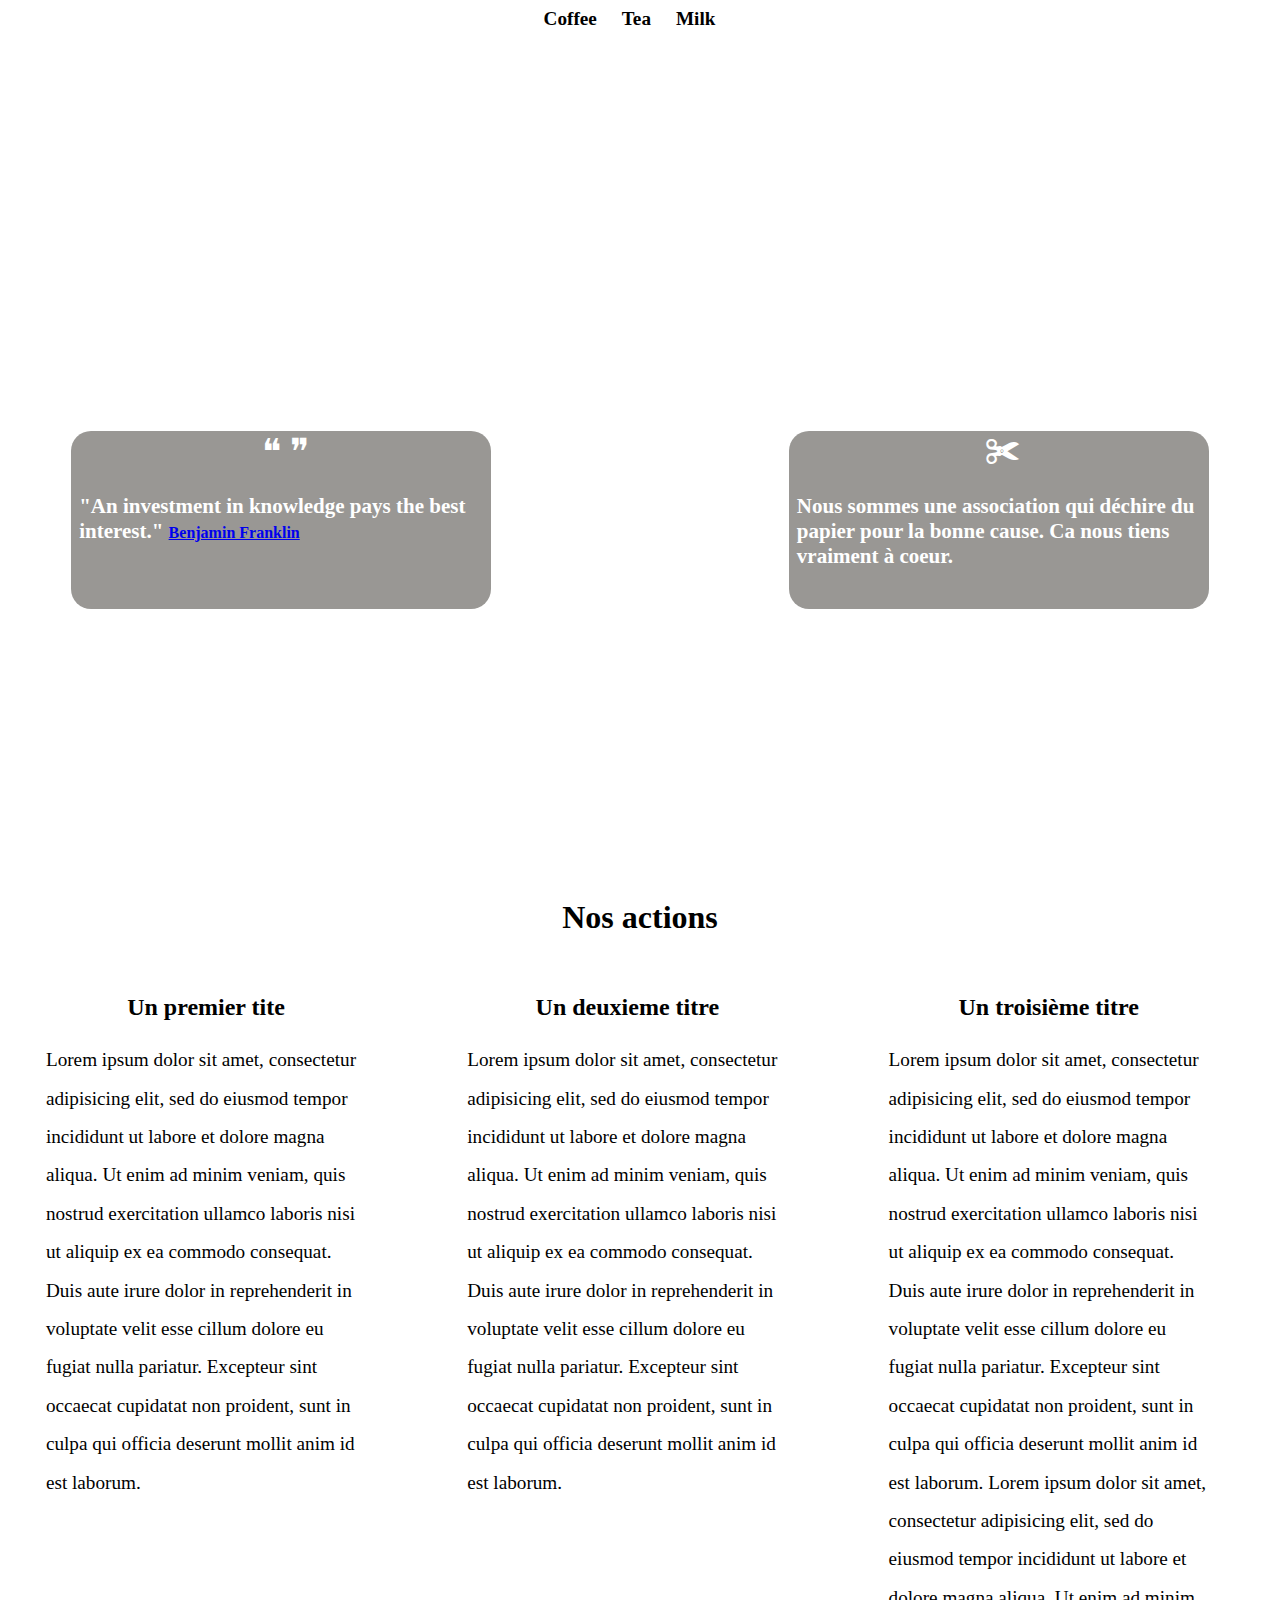
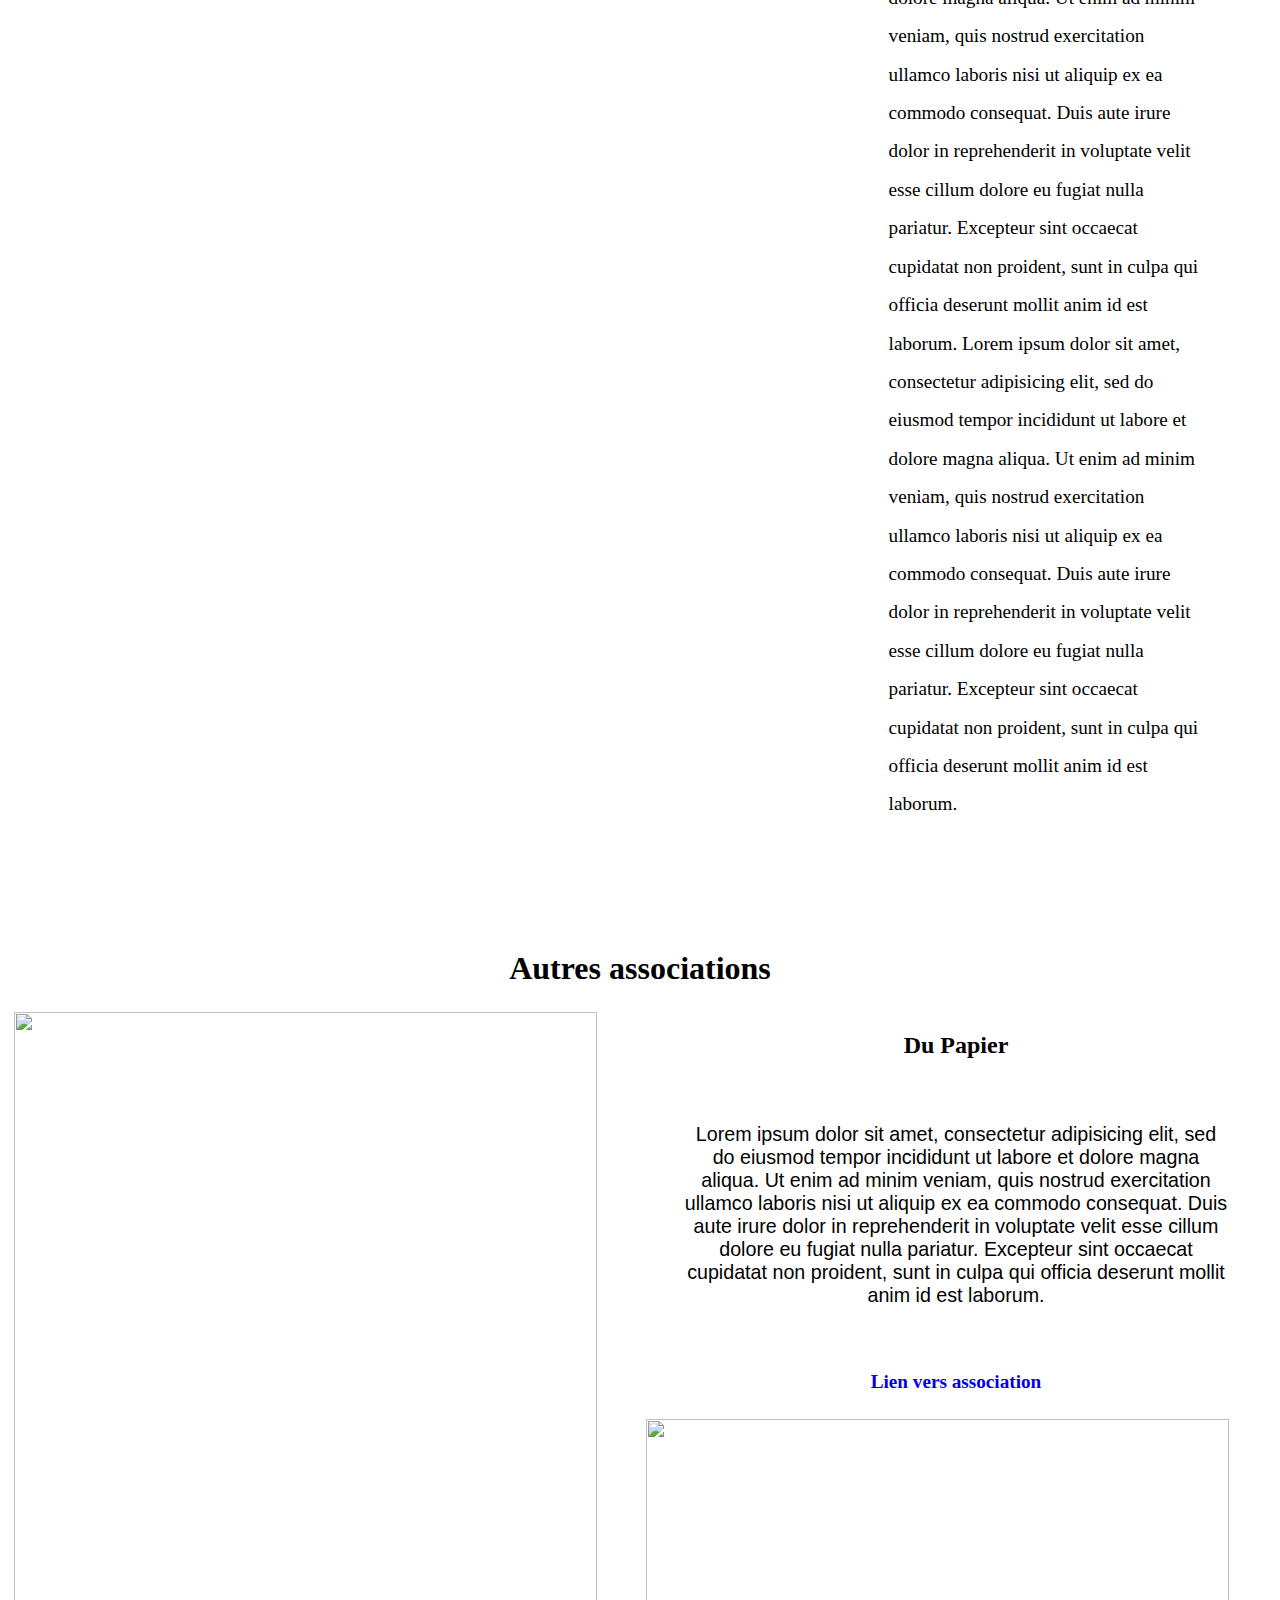
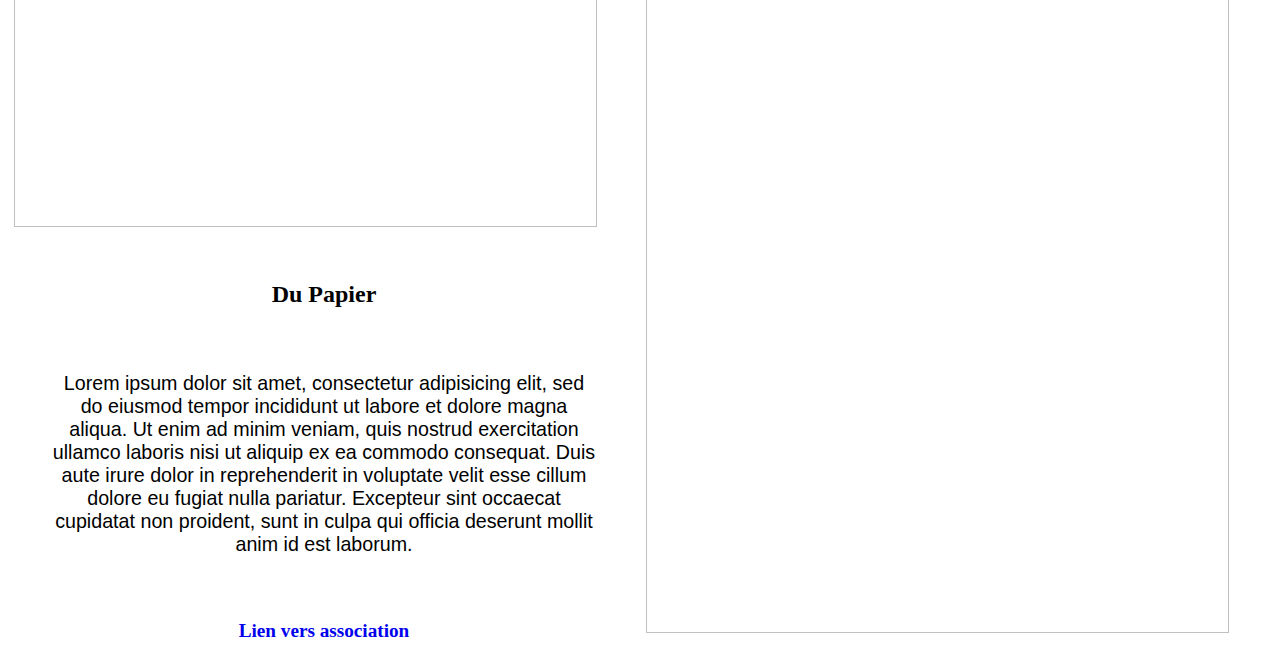
==== docs/index.html @ 3256931c "move to docs" ====
<html>
    <head>
      <meta charset="UTF-8">
      <link rel="stylesheet" type="text/css" href="style.css">
    </head>
    <body>
        <div class="menu">
          <ul>
           <li>Coffee</li>
           <li>Tea</li>
           <li>Milk</li>
         </ul>
        </div>
        <div class="main">
          <div class="titre-container"><!--met la marge du titre -->
            <p class="titre">Un association qui déchire</p><!--aligné au centre-->
          </div>
          <div class="description gauche">
            <div class="icon">
              <span>❝ ❞</span>
            </div>
            <p class="citation">
              "An investment in knowledge pays the best interest."
              <a href="https://thatsthespir.it/of/benjamin-franklin">Benjamin Franklin</a>
            </p>
          </div>
          <div class="description droite">
            <div class="icon">
              <span>✀</span>
            </div>
            <p class="">
              Nous sommes une association qui déchire du papier pour la bonne cause.
              Ca nous tiens vraiment à coeur.
            </p>
          </div>
          <div class="grosse-fleche">
            ⌄
          </div>
        </div>
        <div class="paragraphes">
          <h1>Nos actions</h1>
          <div class="paragraphes-container">
            <div class="paragraphe">
              <h2 class="">
                Un premier tite
              </h2>
              <div class="texte">
                Lorem ipsum dolor sit amet, consectetur adipisicing elit, sed do eiusmod tempor incididunt ut labore et dolore magna aliqua. Ut enim ad minim veniam, quis nostrud exercitation ullamco laboris nisi ut aliquip ex ea commodo consequat. Duis aute irure dolor in reprehenderit in voluptate velit esse cillum dolore eu fugiat nulla pariatur. Excepteur sint occaecat cupidatat non proident, sunt in culpa qui officia deserunt mollit anim id est laborum.
              </div>
            </div>
            <div class="paragraphe">
              <h2 class="">
                Un deuxieme titre
              </h2>
              <div class="texte">
                Lorem ipsum dolor sit amet, consectetur adipisicing elit, sed do eiusmod tempor incididunt ut labore et dolore magna aliqua. Ut enim ad minim veniam, quis nostrud exercitation ullamco laboris nisi ut aliquip ex ea commodo consequat. Duis aute irure dolor in reprehenderit in voluptate velit esse cillum dolore eu fugiat nulla pariatur. Excepteur sint occaecat cupidatat non proident, sunt in culpa qui officia deserunt mollit anim id est laborum.
              </div>
            </div>
            <div class="paragraphe">
              <h2 class="">
                Un troisième titre
              </h2>
              <div class="texte">
                Lorem ipsum dolor sit amet, consectetur adipisicing elit, sed do eiusmod tempor incididunt ut labore et dolore magna aliqua. Ut enim ad minim veniam, quis nostrud exercitation ullamco laboris nisi ut aliquip ex ea commodo consequat. Duis aute irure dolor in reprehenderit in voluptate velit esse cillum dolore eu fugiat nulla pariatur. Excepteur sint occaecat cupidatat non proident, sunt in culpa qui officia deserunt mollit anim id est laborum.
                Lorem ipsum dolor sit amet, consectetur adipisicing elit, sed do eiusmod tempor incididunt ut labore et dolore magna aliqua. Ut enim ad minim veniam, quis nostrud exercitation ullamco laboris nisi ut aliquip ex ea commodo consequat. Duis aute irure dolor in reprehenderit in voluptate velit esse cillum dolore eu fugiat nulla pariatur. Excepteur sint occaecat cupidatat non proident, sunt in culpa qui officia deserunt mollit anim id est laborum.
                Lorem ipsum dolor sit amet, consectetur adipisicing elit, sed do eiusmod tempor incididunt ut labore et dolore magna aliqua. Ut enim ad minim veniam, quis nostrud exercitation ullamco laboris nisi ut aliquip ex ea commodo consequat. Duis aute irure dolor in reprehenderit in voluptate velit esse cillum dolore eu fugiat nulla pariatur. Excepteur sint occaecat cupidatat non proident, sunt in culpa qui officia deserunt mollit anim id est laborum.

              </div>
            </div>
          </div>
        </div>
        <div class="autres">
          <h1>Autres associations</h1>

          <div class="assoc assoc-right">
            <div class="img">
              <img src="https://cdn.pixabay.com/photo/2017/02/03/11/28/ripped-2034950_960_720.png" alt="">
            </div>
            <div class="assoc-description">
                <h2>Du Papier</h2>
                <p>
                  Lorem ipsum dolor sit amet, consectetur adipisicing elit, sed do eiusmod tempor incididunt ut labore et dolore magna aliqua. Ut enim ad minim veniam, quis nostrud exercitation ullamco laboris nisi ut aliquip ex ea commodo consequat. Duis aute irure dolor in reprehenderit in voluptate velit esse cillum dolore eu fugiat nulla pariatur. Excepteur sint occaecat cupidatat non proident, sunt in culpa qui officia deserunt mollit anim id est laborum.
                </p>
                <a href="#">Lien vers association</a>
            </div>
          </div>
          <div class="assoc assoc-left">
            <div class="img">
              <img src="https://cdn.pixabay.com/photo/2017/02/03/11/28/ripped-2034950_960_720.png" alt="">
            </div>
            <div class="assoc-description">
                <h2>Du Papier</h2>
                <p>
                  Lorem ipsum dolor sit amet, consectetur adipisicing elit, sed do eiusmod tempor incididunt ut labore et dolore magna aliqua. Ut enim ad minim veniam, quis nostrud exercitation ullamco laboris nisi ut aliquip ex ea commodo consequat. Duis aute irure dolor in reprehenderit in voluptate velit esse cillum dolore eu fugiat nulla pariatur. Excepteur sint occaecat cupidatat non proident, sunt in culpa qui officia deserunt mollit anim id est laborum.
                </p>
                <a href="#">Lien vers association</a>
            </div>
          </div>
        </div>
    </body>
</html>
---- docs/style.css ----
.menu{

}
.menu ul{
  list-style-type: none;
  text-align: center;
  padding: 0;
}
.menu li{
  display: inline-block;
  margin-right: 21px;
  margin-left: 21px
  font-family: sans-serif;
  font-weight: bolder;
  font-size: larger;
}
.main{
  background-image: url("https://pixabay.com/get/eb35b00f2af7033ed1534705fb0938c9bd22ffd41cb1164097f6c07cae/railway-2010232_1920.jpg");
  height: 92vh;
  min-height: 50%;
  background-position: center;
  margin-top: 20px;
  background-size: 100%;
}
.titre-container{
  margin-top: 2vh;
  display: inline-block;
  width: 100%
}
.titre{
  text-align: center;
  font-size: 44px;
  font-weight: bold;
  font-family: arial;
  color:#FFFFFF;
}
.gauche{
  float:left;
  margin-left: 5%;
}
.droite{
  float:right;
  margin-right:5%
}
.description{
  max-width: 412px;
  min-width: 150px;
  min-height: 178px;
  margin-top: 25vh;
  background-color:rgba(79, 75, 71, 0.58);
  border-radius: 20px;
  color: #FFFFFF;
  /* padding: 1px; */
  padding-left: 8px;
  padding-right: -5px;
  /* border: 1px solid; */
}
.description p{
  font-size: 21px;
  font-weight: bold;
}
.icon{
  text-align: center;
  font-size: xx-large;
}
.icon span{
  font-size:36px;
  color:#FFFFFF;
}
.citation{

}
.citation a{
  font-size:16px;
}
.grosse-fleche{
  font-size: 137px;
  margin-top: 42vh;
  text-align: center;
  color: #FFF;
  font-family: monospace;
}



.paragraphes{
  margin-bottom: 10%;
}
.paragraphes h1{
  text-align: center;
  margin-bottom: 3%;
}
.paragraphes-container{
  display: flex;
}
.paragraphe{
  float: left;
  width: 30%;
  margin-left: 3%;
  margin-right: 5%;
}
.paragraphe h2{
  color:#000;
  text-align: center;
}
.paragraphe .texte{
  font-size: 120%;
  line-height: 200%;
}



.autres h1 {
  text-align: center;
}
.assoc{
  margin-top: 2%;
}

.asoc,.img {
  width: 50%;
  display: inline-block;
}
.assoc-right .img {
  float: left;
}
.assoc-left .img{
  float: right;
}

.assoc .img img{
  width: 96%;
  margin-left: 1%;
}
.assoc-description{
  display: inline-block;
  width: 50%;
}
.assoc-description h2{
  text-align: center;
}
.assoc-description p{
  padding: 7%;
  padding: 7%;
    /* text-align: left; */
  font-size: 123%;
  text-align: center;
  font-family: sans-serif;
}
.assoc-description a{
  text-align: center;
  display: block;
  text-decoration: none;
  font-size: larger;
  font-weight: bolder;
}
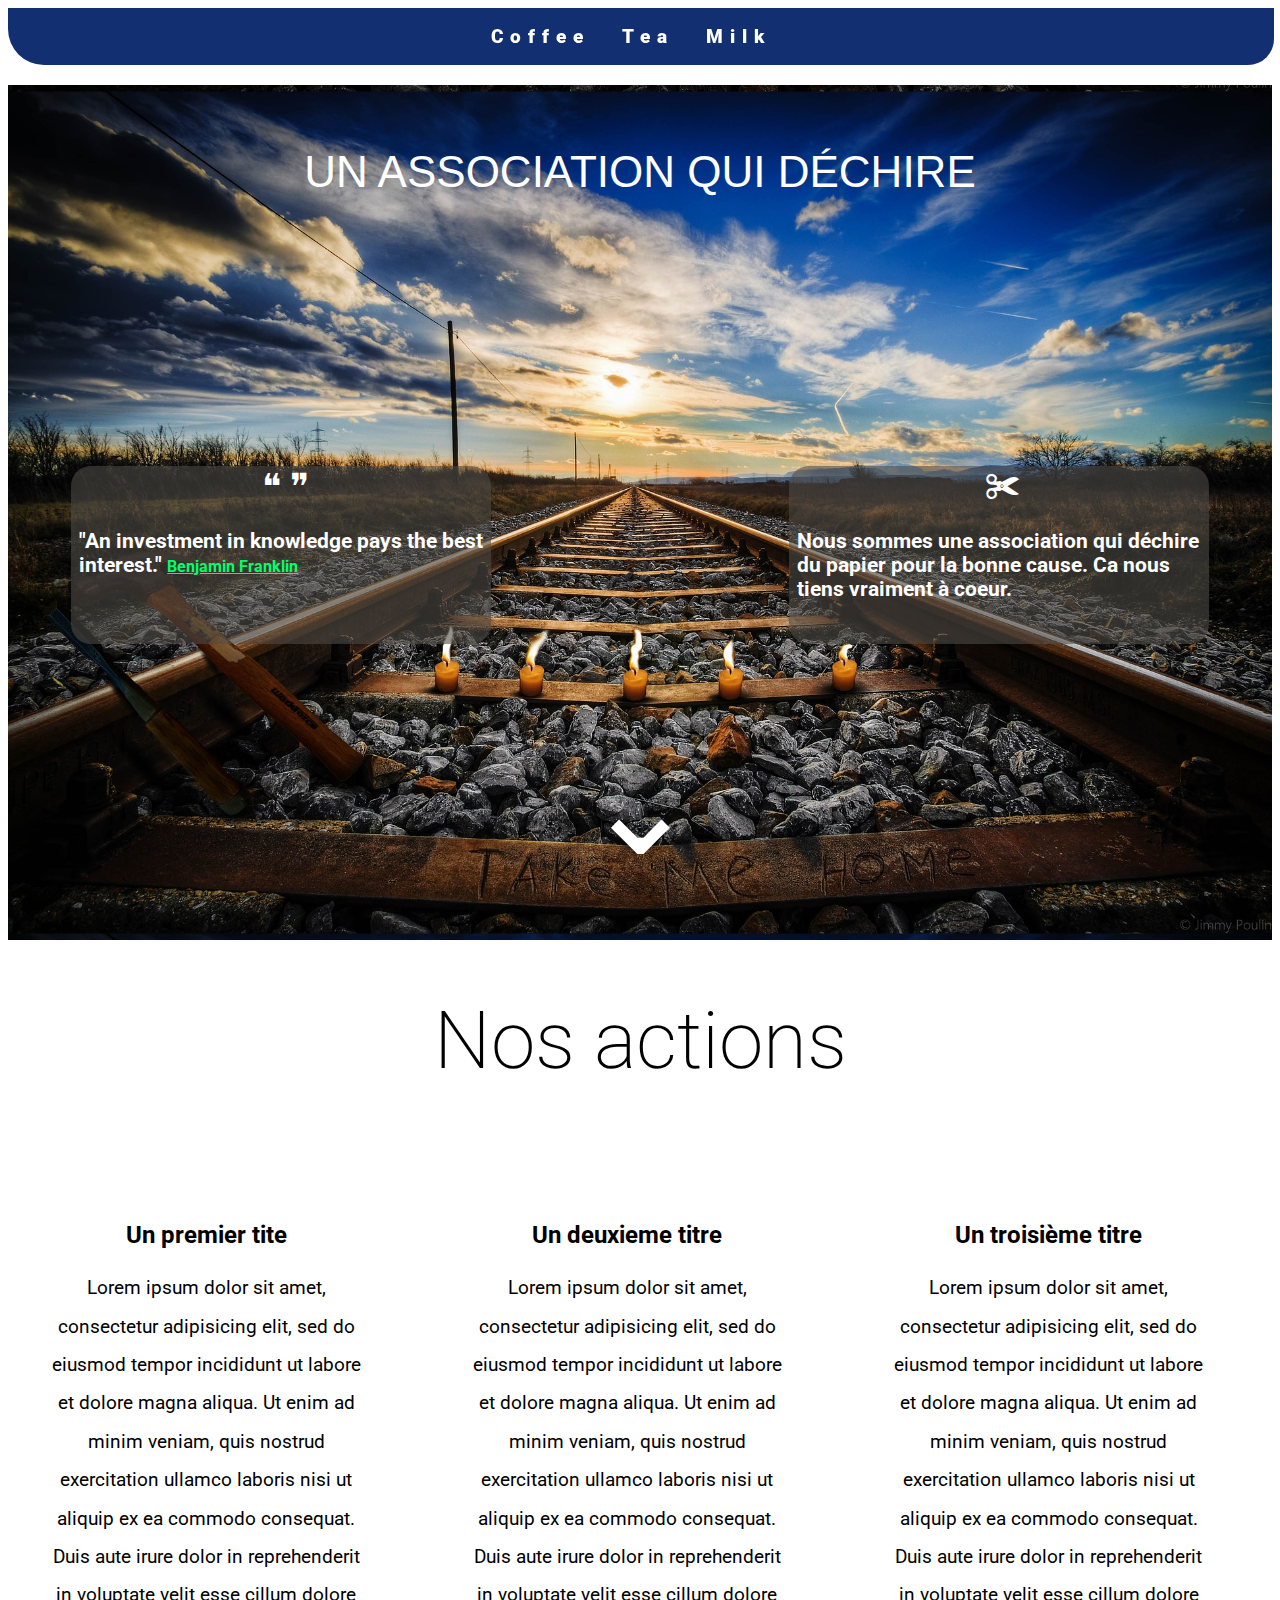
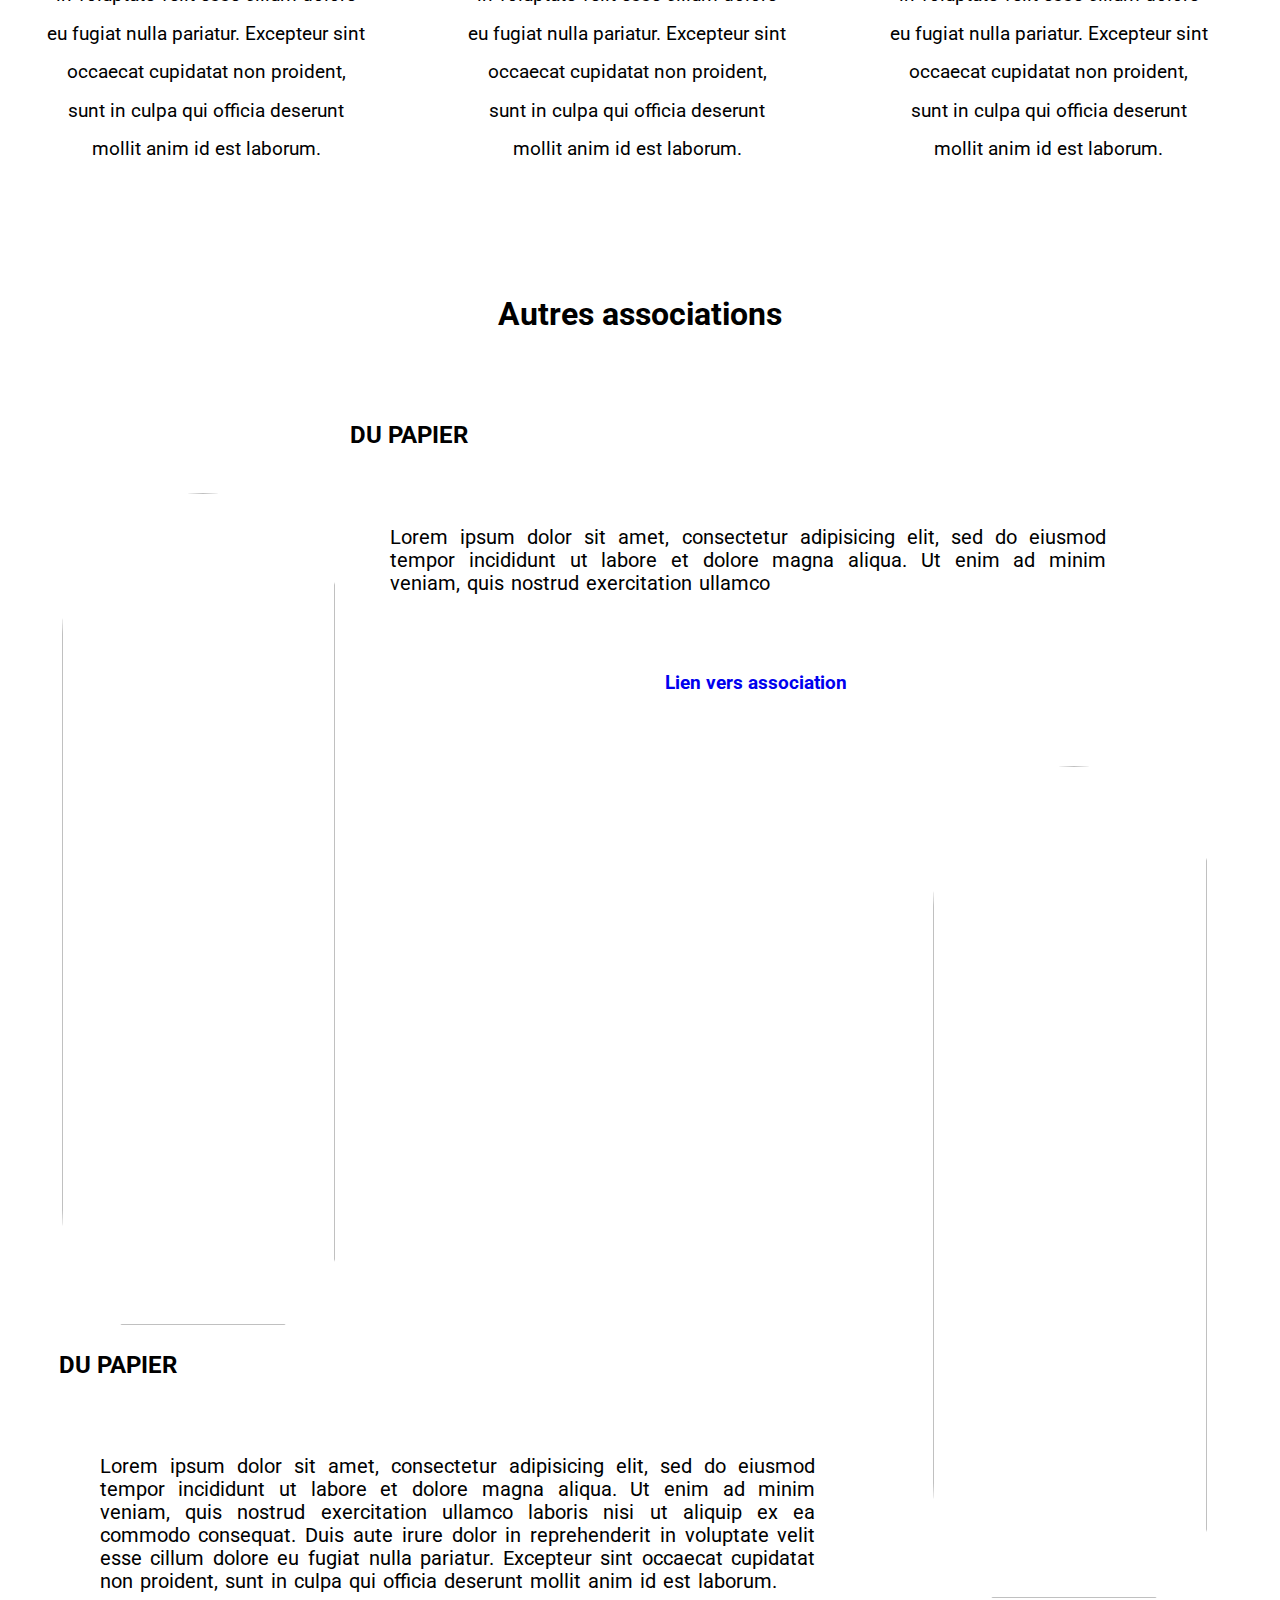
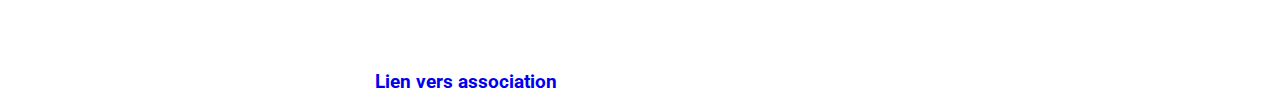
==== commit 62fa5b88: "sticky menu et bulles du fond" ====
--- a/docs/index.html
+++ b/docs/index.html
@@ -1,5 +1,4 @@
-<html>
-    <head>
+<html><head>
       <meta charset="UTF-8">
       <link rel="stylesheet" type="text/css" href="style.css">
     </head>
@@ -62,8 +61,7 @@
               </h2>
               <div class="texte">
                 Lorem ipsum dolor sit amet, consectetur adipisicing elit, sed do eiusmod tempor incididunt ut labore et dolore magna aliqua. Ut enim ad minim veniam, quis nostrud exercitation ullamco laboris nisi ut aliquip ex ea commodo consequat. Duis aute irure dolor in reprehenderit in voluptate velit esse cillum dolore eu fugiat nulla pariatur. Excepteur sint occaecat cupidatat non proident, sunt in culpa qui officia deserunt mollit anim id est laborum.
-                Lorem ipsum dolor sit amet, consectetur adipisicing elit, sed do eiusmod tempor incididunt ut labore et dolore magna aliqua. Ut enim ad minim veniam, quis nostrud exercitation ullamco laboris nisi ut aliquip ex ea commodo consequat. Duis aute irure dolor in reprehenderit in voluptate velit esse cillum dolore eu fugiat nulla pariatur. Excepteur sint occaecat cupidatat non proident, sunt in culpa qui officia deserunt mollit anim id est laborum.
-                Lorem ipsum dolor sit amet, consectetur adipisicing elit, sed do eiusmod tempor incididunt ut labore et dolore magna aliqua. Ut enim ad minim veniam, quis nostrud exercitation ullamco laboris nisi ut aliquip ex ea commodo consequat. Duis aute irure dolor in reprehenderit in voluptate velit esse cillum dolore eu fugiat nulla pariatur. Excepteur sint occaecat cupidatat non proident, sunt in culpa qui officia deserunt mollit anim id est laborum.
+
 
               </div>
             </div>
@@ -79,7 +77,7 @@
             <div class="assoc-description">
                 <h2>Du Papier</h2>
                 <p>
-                  Lorem ipsum dolor sit amet, consectetur adipisicing elit, sed do eiusmod tempor incididunt ut labore et dolore magna aliqua. Ut enim ad minim veniam, quis nostrud exercitation ullamco laboris nisi ut aliquip ex ea commodo consequat. Duis aute irure dolor in reprehenderit in voluptate velit esse cillum dolore eu fugiat nulla pariatur. Excepteur sint occaecat cupidatat non proident, sunt in culpa qui officia deserunt mollit anim id est laborum.
+                  Lorem ipsum dolor sit amet, consectetur adipisicing elit, sed do eiusmod tempor incididunt ut labore et dolore magna aliqua. Ut enim ad minim veniam, quis nostrud exercitation ullamco
                 </p>
                 <a href="#">Lien vers association</a>
             </div>
@@ -97,5 +95,6 @@
             </div>
           </div>
         </div>
-    </body>
-</html>
+
+
+</body></html>
--- a/docs/style.css
+++ b/docs/style.css
@@ -1,5 +1,20 @@
+@import url('https://fonts.googleapis.com/css?family=Lato|Open+Sans|Raleway|Roboto');
+body{
+  font-family: roboto;
+}
 .menu{
-
+  background-color: rgba(5, 36, 105, 0.95);
+  padding: 1px;
+  /* margin-top: -1.7%; */
+  border-bottom-right-radius: 26px;
+  border-bottom-left-radius: 36px;
+  position: sticky;
+  top: 0;
+  width: 100%;
+  font-weight: 600;
+  /* font-family: fantasy; */
+  letter-spacing: 7px;
+  color: white;
 }
 .menu ul{
   list-style-type: none;
@@ -15,8 +30,8 @@
   font-size: larger;
 }
 .main{
-  background-image: url("https://pixabay.com/get/eb35b00f2af7033ed1534705fb0938c9bd22ffd41cb1164097f6c07cae/railway-2010232_1920.jpg");
-  height: 92vh;
+  background-image: url("railway.jpg");
+  height: 95vh;
   min-height: 50%;
   background-position: center;
   margin-top: 20px;
@@ -30,9 +45,10 @@
 .titre{
   text-align: center;
   font-size: 44px;
-  font-weight: bold;
+  /* font-weight: bold; */
   font-family: arial;
   color:#FFFFFF;
+  text-transform: uppercase;
 }
 .gauche{
   float:left;
@@ -72,10 +88,11 @@
 }
 .citation a{
   font-size:16px;
+  color: #00ff6a;
 }
 .grosse-fleche{
   font-size: 137px;
-  margin-top: 42vh;
+  margin-top: 54vh;
   text-align: center;
   color: #FFF;
   font-family: monospace;
@@ -85,10 +102,13 @@
 
 .paragraphes{
   margin-bottom: 10%;
+  text-align: center;
 }
 .paragraphes h1{
   text-align: center;
-  margin-bottom: 3%;
+  margin-bottom: 9%;
+  font-size: 80px;
+  font-weight: 200;
 }
 .paragraphes-container{
   display: flex;
@@ -112,14 +132,18 @@
 
 .autres h1 {
   text-align: center;
+  margin-bottom: 7%;
 }
 .assoc{
-  margin-top: 2%;
+  /* margin-top: 2%; */
+  margin: 0 auto;
+  width: 1162px;
 }
 
 .asoc,.img {
-  width: 50%;
+  width: 25%;
   display: inline-block;
+  margin-top: 4.5em;
 }
 .assoc-right .img {
   float: left;
@@ -129,23 +153,33 @@
 }
 
 .assoc .img img{
-  width: 96%;
+  width: 97%;
+  /* height: 235px; */
   margin-left: 1%;
+  border-radius: 290px;
 }
 .assoc-description{
   display: inline-block;
-  width: 50%;
+  width: 70%;
+  text-align: justify;
 }
 .assoc-description h2{
-  text-align: center;
+  /* text-align: center; */
+  text-transform: uppercase;
+  margin: 0 auto;
+  width: 1004px;
 }
 .assoc-description p{
-  padding: 7%;
-  padding: 7%;
-    /* text-align: left; */
+  /* padding: 7%; */
+  /* padding: 7%; */
+  padding: 7% 7% 7% 5%;
+  /* text-align: left; */
   font-size: 123%;
-  text-align: center;
-  font-family: sans-serif;
+  /* font-family: sans-serif; */
+  /* color: #4c4c4c; */
+  /* line-height: 37px; */
+  word-spacing: 2px;
+  word-break: break-word;
 }
 .assoc-description a{
   text-align: center;
